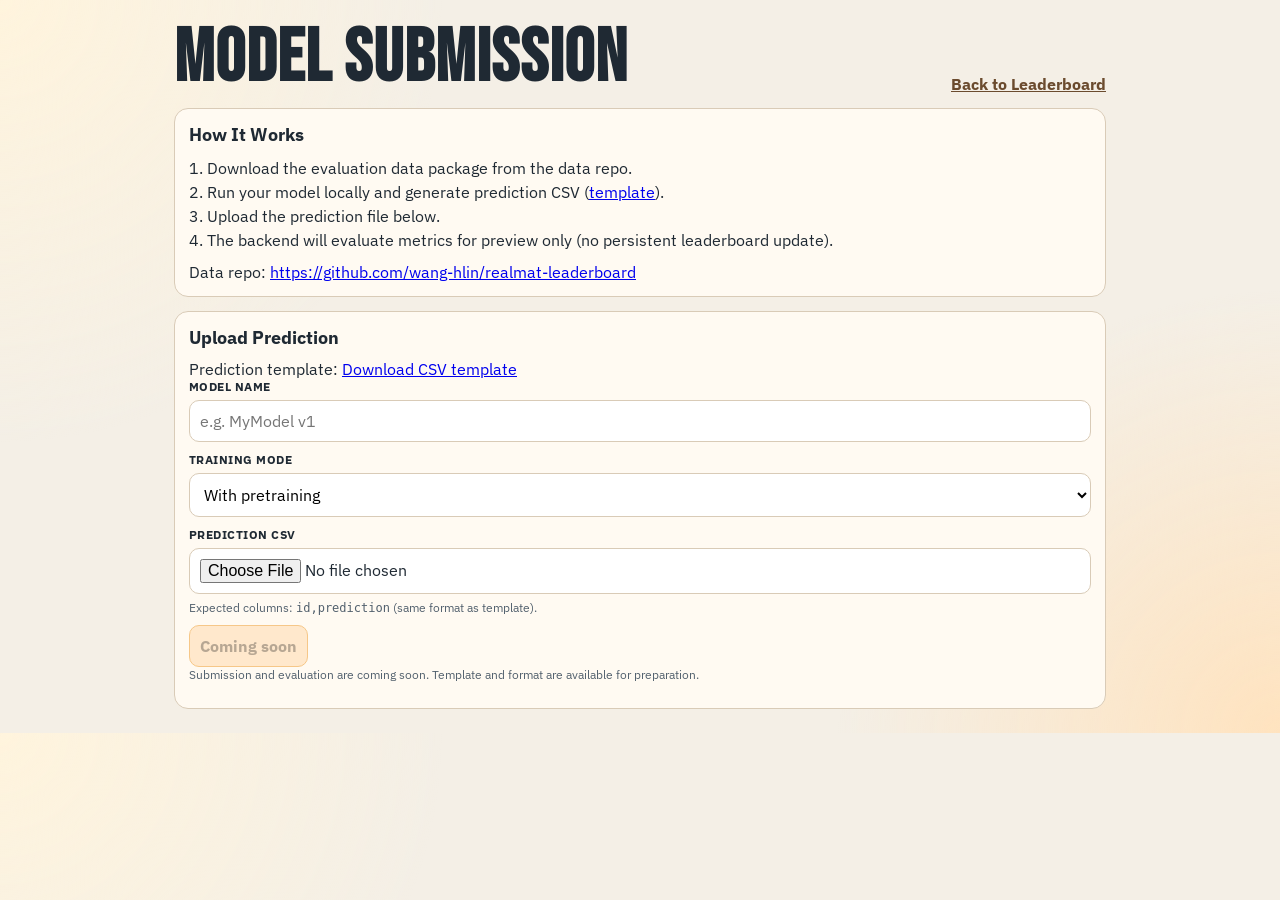
==== submit.html @ 25c2ec8f "Add model submission feature with validation and temporary evaluation - Updated index.html to includ" ====
<!doctype html>
<html lang="en">
<head>
  <meta charset="UTF-8" />
  <meta name="viewport" content="width=device-width, initial-scale=1.0" />
  <title>Submit New Model - RealMat-BaG</title>
  <link rel="preconnect" href="https://fonts.googleapis.com">
  <link rel="preconnect" href="https://fonts.gstatic.com" crossorigin>
  <link href="https://fonts.googleapis.com/css2?family=Bebas+Neue&family=IBM+Plex+Sans:wght@400;500;700&display=swap" rel="stylesheet">
  <link rel="stylesheet" href="./submit.css" />
</head>
<body>
  <main class="page">
    <section class="hero">
      <h1>Model Submission</h1>
      <a class="backLink" href="./index.html">Back to Leaderboard</a>
    </section>

    <section class="card">
      <h2>How It Works</h2>
      <ol>
        <li>Download the evaluation data package from the data repo.</li>
        <li>Run your model locally and generate prediction CSV (<a href="./fine_tune/prediction_template.csv" download>template</a>).</li>
        <li>Upload the prediction file below.</li>
        <li>The backend will evaluate metrics for preview only (no persistent leaderboard update).</li>
      </ol>
      <p class="repoLine">
        Data repo:
        <a id="dataRepoLink" href="#" target="_blank" rel="noopener noreferrer"></a>
      </p>
    </section>

    <section class="card">
      <h2>Upload Prediction</h2>
      <p class="repoLine">
        Prediction template:
        <a href="./fine_tune/prediction_template.csv" download>Download CSV template</a>
      </p>
      <form id="submitForm" novalidate>
        <div class="field">
          <label for="modelName">Model Name</label>
          <input id="modelName" name="model_name" type="text" placeholder="e.g. MyModel v1" required />
        </div>
        <div class="field">
          <label for="trainMode">Training Mode</label>
          <select id="trainMode" name="train_mode">
            <option value="pretrain">With pretraining</option>
            <option value="no_pretrain">Without pretraining</option>
          </select>
        </div>
        <div class="field">
          <label for="predictionFile">Prediction CSV</label>
          <input id="predictionFile" name="prediction_file" type="file" accept=".csv,text/csv" required />
          <p class="hint">Expected columns: <code>id,prediction</code> (same format as template).</p>
        </div>
        <div class="actions">
          <button id="submitBtn" type="submit" disabled>Coming soon</button>
        </div>
      </form>
      <p class="hint">Submission and evaluation are coming soon. Template and format are available for preparation.</p>
      <p id="submitStatus" class="status" aria-live="polite"></p>
    </section>

    <section id="resultSection" class="card hidden">
      <h2>Evaluation Result</h2>
      <table>
        <tbody id="metricsBody"></tbody>
      </table>
      <p id="positionLine" class="positionLine"></p>
    </section>
  </main>

  <script src="./submit.js"></script>
</body>
</html>
---- submit.css ----
:root {
  --bg: #f4efe6;
  --ink: #1f2933;
  --card: #fffaf2;
  --line: #d9cbb7;
  --accent: #b54708;
  --accent-soft: #ffe8cc;
}

* { box-sizing: border-box; }

body {
  margin: 0;
  color: var(--ink);
  font-family: "IBM Plex Sans", "Segoe UI", sans-serif;
  background:
    radial-gradient(circle at 0% 0%, #fff4dd 0%, transparent 30%),
    radial-gradient(circle at 100% 100%, #ffe3bf 0%, transparent 30%),
    var(--bg);
}

.page {
  max-width: 980px;
  margin: 0 auto;
  padding: 24px;
}

.hero {
  display: flex;
  align-items: flex-end;
  justify-content: space-between;
  gap: 12px;
}

.hero h1 {
  margin: 0;
  font-family: "Bebas Neue", sans-serif;
  letter-spacing: 1px;
  font-size: clamp(42px, 8vw, 74px);
  line-height: 0.95;
}

.backLink {
  color: #6b4b2e;
  font-weight: 700;
}

.card {
  margin-top: 14px;
  border: 1px solid var(--line);
  background: var(--card);
  border-radius: 14px;
  padding: 14px;
}

h2 {
  margin: 0 0 10px;
  font-size: 18px;
}

ol {
  margin: 0 0 10px 18px;
  padding: 0;
  line-height: 1.5;
}

.repoLine {
  margin: 0;
}

form {
  display: grid;
  gap: 10px;
}

.field {
  display: flex;
  flex-direction: column;
  gap: 6px;
}

label {
  font-size: 12px;
  font-weight: 700;
  text-transform: uppercase;
  letter-spacing: 0.04em;
}

input, select, button {
  font: inherit;
  border: 1px solid var(--line);
  border-radius: 10px;
  padding: 10px;
  background: #fff;
}

button {
  width: fit-content;
  cursor: pointer;
  background: var(--accent-soft);
  border-color: #f6c788;
  font-weight: 700;
}

button:hover {
  border-color: var(--accent);
}

.hint {
  margin: 0;
  font-size: 12px;
  color: #52606d;
}

.status {
  margin: 12px 0 0;
  font-size: 14px;
  font-weight: 500;
}

.hidden {
  display: none;
}

table {
  border-collapse: collapse;
  width: 100%;
}

td {
  border-bottom: 1px solid var(--line);
  padding: 8px;
}

td:first-child {
  font-weight: 700;
  width: 180px;
}

.positionLine {
  margin: 10px 0 0;
  font-weight: 600;
}
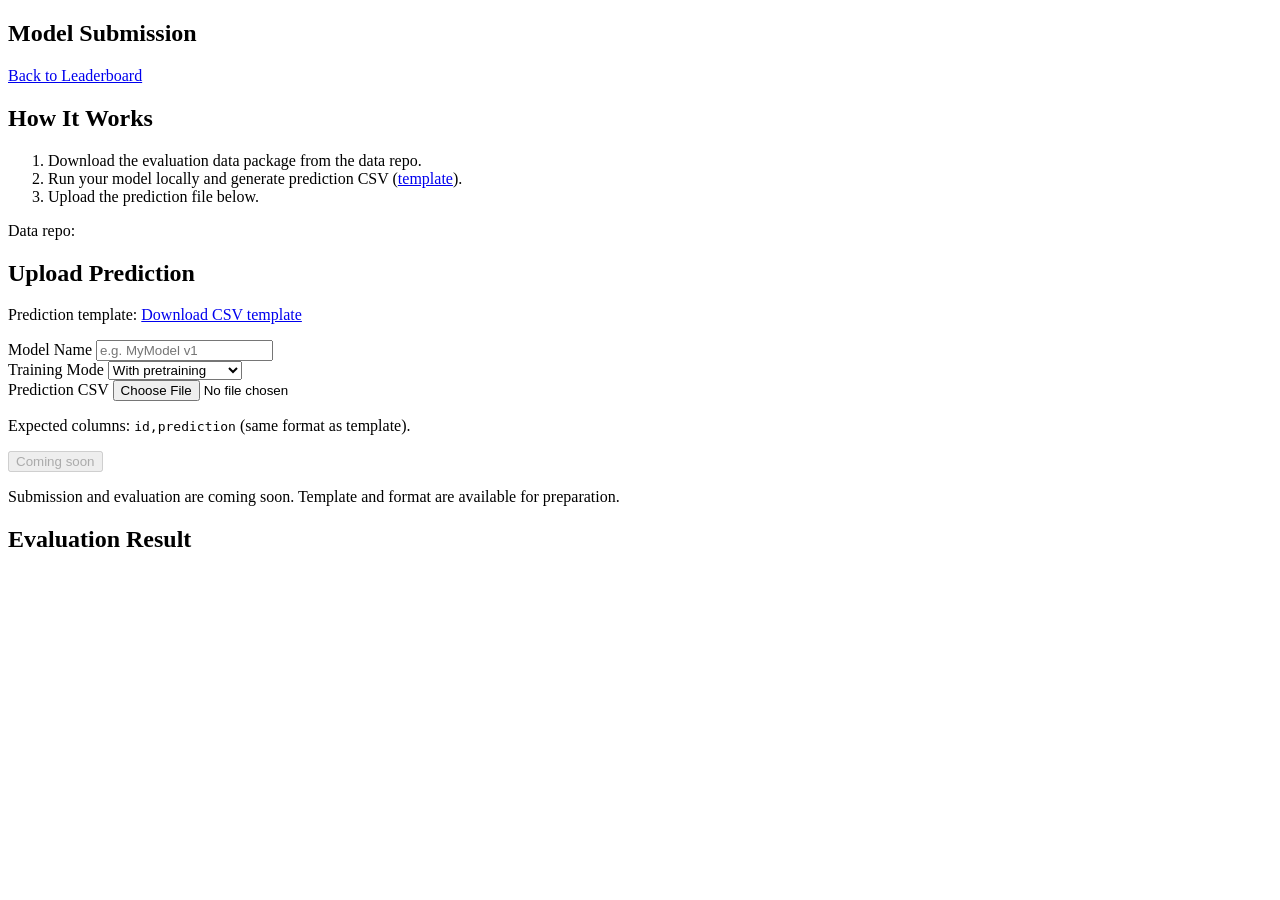
==== commit fbcaed8a: "Remove note about backend evaluation metrics from submission instructions" ====
--- a/submit.html
+++ b/submit.html
@@ -22,7 +22,6 @@
         <li>Download the evaluation data package from the data repo.</li>
         <li>Run your model locally and generate prediction CSV (<a href="./fine_tune/prediction_template.csv" download>template</a>).</li>
         <li>Upload the prediction file below.</li>
-        <li>The backend will evaluate metrics for preview only (no persistent leaderboard update).</li>
       </ol>
       <p class="repoLine">
         Data repo:
